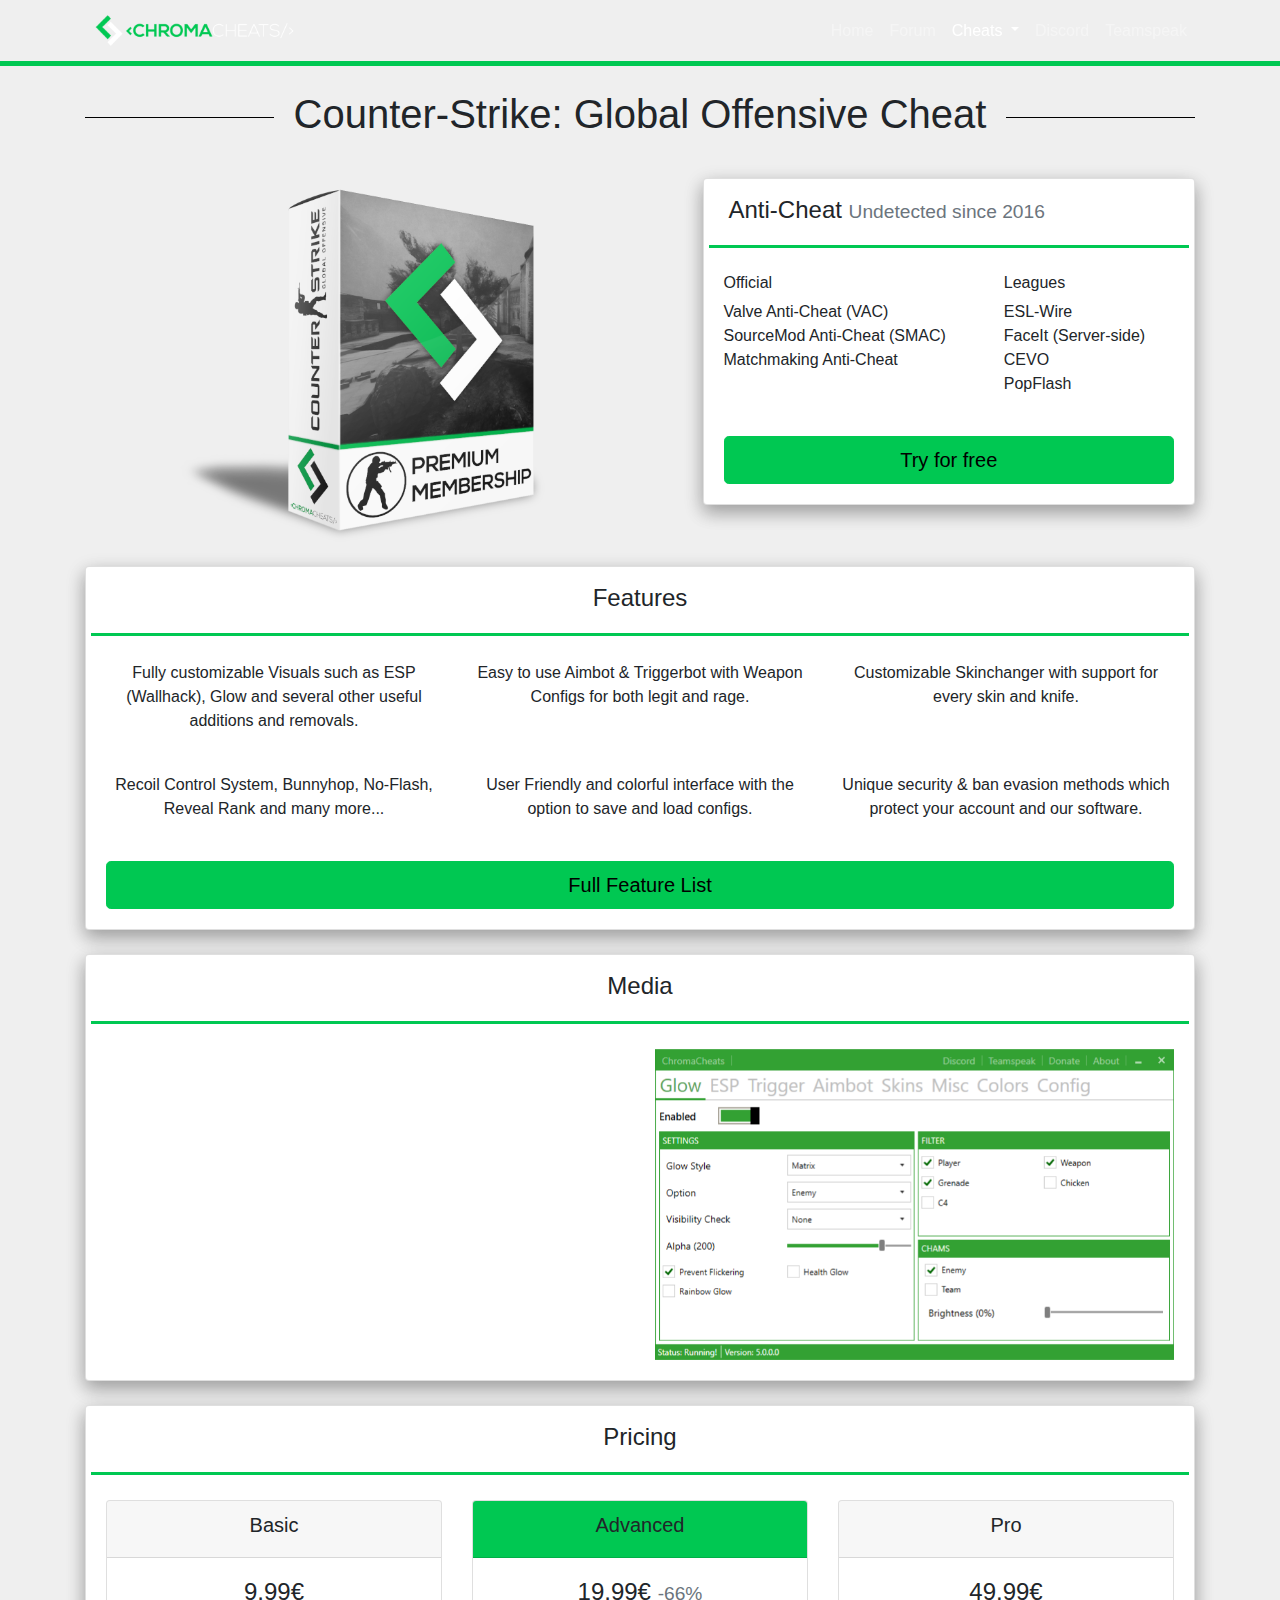
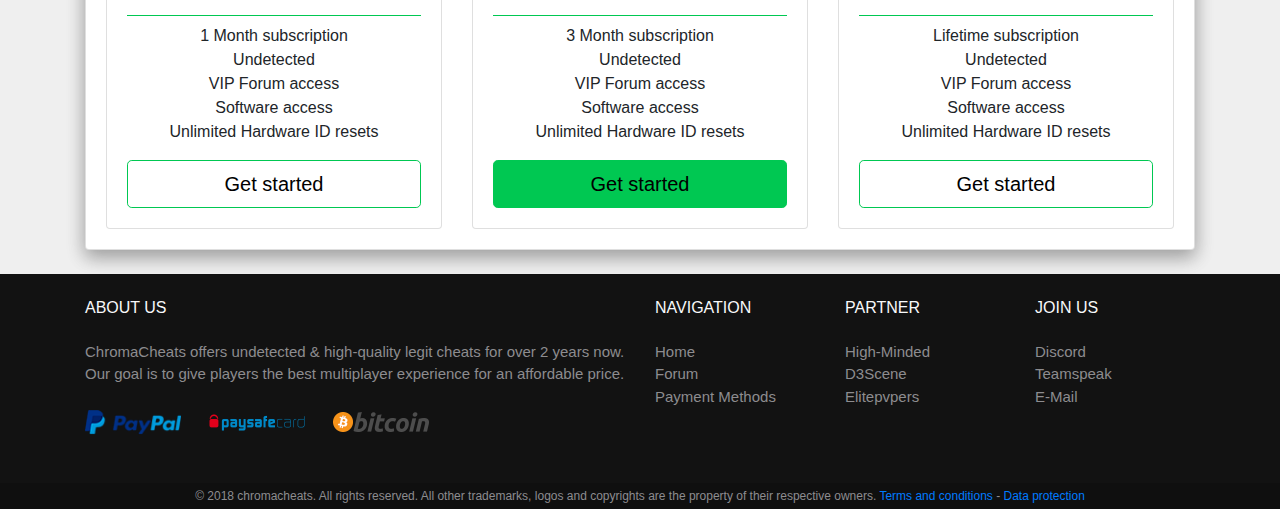
==== source/csgo.html @ 84249416 "uploaded files" ====
<!doctype html>
<html lang="en">

<head>
    <title>Counter-Strike: Global Offensive Cheat</title>

    <meta charset="utf-8">
    <meta name="viewport" content="width=device-width, initial-scale=1, shrink-to-fit=no">

    <meta name="description" content="We offer undetected premium CSGO legit cheats. You can try our hacks for free and check out our powerful aimbot and customizable wallhack!">
    <meta name="robots" content="index, follow">
    <meta name="author" content="michel-pi">

    <meta property="og:site_name" content="ChromaCheats - Surpass your enemies" />
    <meta property="og:type" content="website" />
    <meta property="og:url" content="https://chromacheats.com/csgo.html" />
    <meta property="og:title" content="Counter-Strike: Global Offensive Cheat" />
    <meta property="og:image" content="https://chromacheats.com/assets/img/logo.og.png" />
    <meta property="og:description" content="We offer undetected premium CSGO legit cheats. You can try our hacks for free and check out our powerful aimbot and customizable wallhack!" />

    <meta name="msapplication-TileColor" content="#00C852">
    <meta name="msapplication-TileImage" content="./assets/img/ico/ms-icon-144x144.png">
    <meta name="theme-color" content="#00C852">

    <link rel="apple-touch-icon" sizes="57x57" href="./assets/img/ico/apple-icon-57x57.png">
    <link rel="apple-touch-icon" sizes="60x60" href="./assets/img/ico/apple-icon-60x60.png">
    <link rel="apple-touch-icon" sizes="72x72" href="./assets/img/ico/apple-icon-72x72.png">
    <link rel="apple-touch-icon" sizes="76x76" href="./assets/img/ico/apple-icon-76x76.png">
    <link rel="apple-touch-icon" sizes="114x114" href="./assets/img/ico/apple-icon-114x114.png">
    <link rel="apple-touch-icon" sizes="120x120" href="./assets/img/ico/apple-icon-120x120.png">
    <link rel="apple-touch-icon" sizes="144x144" href="./assets/img/ico/apple-icon-144x144.png">
    <link rel="apple-touch-icon" sizes="152x152" href="./assets/img/ico/apple-icon-152x152.png">
    <link rel="apple-touch-icon" sizes="180x180" href="./assets/img/ico/apple-icon-180x180.png">
    <link rel="icon" type="image/png" sizes="192x192" href="./assets/img/ico/android-icon-192x192.png">
    <link rel="icon" type="image/png" sizes="32x32" href="./assets/img/ico/favicon-32x32.png">
    <link rel="icon" type="image/png" sizes="96x96" href="./assets/img/ico/favicon-96x96.png">
    <link rel="icon" type="image/png" sizes="16x16" href="./assets/img/ico/favicon-16x16.png">
    <link rel="manifest" href="./assets/img/ico/manifest.json">

    <!-- <script defer src="./assets/fontawesome/all.min.js"></script> -->
    <link rel="stylesheet" href="https://use.fontawesome.com/releases/v5.6.1/css/all.css" integrity="sha384-gfdkjb5BdAXd+lj+gudLWI+BXq4IuLW5IT+brZEZsLFm++aCMlF1V92rMkPaX4PP" crossorigin="anonymous">
    <link rel="stylesheet" href="./assets/css/bootstrap.min.css">
    <link rel="stylesheet" href="./assets/css/lightbox.css">
    <link rel="stylesheet" href="./assets/css/chromacheats.css">
</head>

<body>
    <nav class="navbar sticky-top navbar-expand-lg navbar-dark navbar-bg-pattern navbar-border-b">
        <div class="container">
            <a class="navbar-brand" href="./index.html"><img src="./assets/img/logo.png" height="35" alt="ChromaCheats"></a>

            <button class="navbar-toggler" type="button" data-toggle="collapse" data-target="#navbarContent" aria-controls="navbarContent" aria-expanded="false" aria-label="Toggle navigation">
                <span class="navbar-toggler-icon"></span>
            </button>

            <div class="collapse navbar-collapse justify-content-end" id="navbarContent">
                <ul class="navbar-nav">
                    <li class="nav-item"><a class="nav-link" href="./index.html"><i class="fas fa-home"></i> Home</a></li>
                    <li class="nav-item"><a class="nav-link" href="https://chromacheats.com/forum/"><i class="fas fa-comments"></i> Forum</a></li>
                    <li class="nav-item dropdown active">
                        <a class="nav-link dropdown-toggle" href="" id="cheatsDropdown" role="button" data-toggle="dropdown" aria-haspopup="true" aria-expanded="false">
                            <i class="fas fa-crosshairs"></i> Cheats
                        </a>
                        <div class="dropdown-menu" aria-labelledby="cheatsDropdown">
                            <a class="dropdown-item active" href="./csgo.html">Counter-Strike: Global Offensive</a>
                            <a class="dropdown-item" href="#">Rocket League (coming soon)</a>
                        </div>
                    </li>
                    <li class="nav-item"><a class="nav-link" href="https://discord.gg/bR7bbr" target="_blank"><i class="fab fa-discord"></i> Discord</a></li>
                    <li class="nav-item"><a class="nav-link" href="ts3server://ts.chromacheats.com"><i class="fab fa-teamspeak"></i> Teamspeak</a></li>
                </ul>
            </div>
        </div>
    </nav>

    <div class="container mt-4">
        <h1 class="text-center desktop-mb-4 page-header">Counter-Strike: Global Offensive Cheat</h1>
    </div>

    <div class="container mt-4">
        <div class="row">
            <div class="col-lg offset-md-1">
                <img class="product-box" src="./assets/img/product-box-csgo-small.png" alt="Counter-Strike: Global Offensive Cheat">
            </div>
            <div class="col-lg mobile-mt-4">
                <div class="card card-shadow">
                    <div class="card-header card-header-border bg-secondary">
                        <h4>Anti-Cheat <small class="text-muted">Undetected since 2016</small></h4>
                    </div>
                    <div class="card-body">
                        <div class="row">
                            <div class="col-md-7">
                                <h6>Official</h6>
                                <ul class="list-unstyled">
                                    <li><i class="fas fa-check text-primary"></i> Valve Anti-Cheat (VAC)</li>
                                    <li><i class="fas fa-check text-primary"></i> SourceMod Anti-Cheat (SMAC)</li>
                                    <li><i class="fas fa-check text-primary"></i> Matchmaking Anti-Cheat</li>
                                </ul>
                            </div>
                            <div class="col-md-5">
                                <h6>Leagues</h6>
                                <ul class="list-unstyled">
                                    <li><i class="fas fa-check text-primary"></i> ESL-Wire</li>
                                    <li><i class="fas fa-check text-primary"></i> FaceIt (Server-side)</li>
                                    <li><i class="fas fa-check text-primary"></i> CEVO</li>
                                    <li><i class="fas fa-check text-primary"></i> PopFlash</li>
                                </ul>
                            </div>
                        </div>

                        <a class="link-button btn btn-primary btn-lg btn-block mt-4" href="https://chromacheats.com/forum/threads/how-to-free-trial.178/" target="_blank">Try for free</a>
                    </div>
                </div>
            </div>
        </div>
    </div>

    <div class="container mt-4">
        <div class="card card-shadow">
            <div class="card-header card-header-border text-center bg-secondary">
                <h4>Features</h4>
            </div>
            <div class="card-body text-center">
                <div class="row">
                    <div class="col-md">
                        <div class="text-center"><i class="fas fa-eye text-2 font-header"></i></div>
                        <p>
                            Fully customizable Visuals such as ESP (Wallhack), Glow and several other useful additions and removals.
                        </p>
                    </div>
                    <div class="col-md">
                        <div class="text-center"><i class="fas fa-crosshairs text-2 font-header"></i></div>
                        <p>
                            Easy to use Aimbot & Triggerbot with Weapon Configs for both legit and rage.
                        </p>
                    </div>
                    <div class="col-md">
                        <div class="text-center"><i class="fas fa-palette text-2 font-header"></i></div>
                        <p>
                            Customizable Skinchanger with support for every skin and knife.
                        </p>
                    </div>
                </div>

                <div class="row mt-4">
                    <div class="col-md">
                        <div class="text-center"><i class="fas fa-cog text-2 font-header"></i></div>
                        <p>
                            Recoil Control System, Bunnyhop, No-Flash, Reveal Rank and many more...
                        </p>
                    </div>
                    <div class="col-md">
                        <div class="text-center"><i class="far fa-window-maximize text-2 font-header"></i></div>
                        <p>
                            User Friendly and colorful interface with the option to save and load configs.
                        </p>
                    </div>
                    <div class="col-md">
                        <div class="text-center"><i class="fas fa-user-shield text-2 font-header"></i></div>
                        <p>
                            Unique security & ban evasion methods which protect your account and our software.
                        </p>
                    </div>
                </div>

                <a class="link-button btn btn-primary btn-lg btn-block mt-4" href="https://chromacheats.com/forum/threads/cs-go-external-cheat-feature-list.37/" target="_blank">Full Feature List</a>
            </div>
        </div>

    </div>

    <div class="container mt-4">
        <div class="card card-shadow">
            <div class="card-header card-header-border bg-secondary">
                <h4 class="text-center">Media</h4>
            </div>
            <div class="card-body">
                <div class="row">
                    <div class="col-lg">
                        <div class="embed-responsive embed-responsive-16by9">
                            <iframe src="https://www.youtube.com/embed/sZnmVGdOWQY" allow="accelerometer; autoplay; encrypted-media; gyroscope; picture-in-picture" allowfullscreen></iframe>
                        </div>
                    </div>
                    <div class="col-lg mobile-mt-4">
                        <div class="carousel slide" id="carouselImages" data-ride="carousel">
                            <div class="carousel-inner">
                                <div class="carousel-item active">
                                    <a href="./assets/img/menu-glow.png" data-lightbox="menuImageCarousel"><img class="img-fluid" src="./assets/img/menu-glow.png" alt="Glow"></a>
                                </div>
                                <div class="carousel-item">
                                    <a href="./assets/img/menu-esp.png" data-lightbox="menuImageCarousel"><img class="img-fluid" src="./assets/img/menu-esp.png" alt="Wallhack"></a>
                                </div>
                                <div class="carousel-item">
                                    <a href="./assets/img/menu-triggerbot.png" data-lightbox="menuImageCarousel"><img class="img-fluid" src="./assets/img/menu-triggerbot.png" alt="Triggerbot"></a>
                                </div>
                                <div class="carousel-item">
                                    <a href="./assets/img/menu-aimbot.png" data-lightbox="menuImageCarousel"><img class="img-fluid" src="./assets/img/menu-aimbot.png" alt="Aimbot"></a>
                                </div>
                                <div class="carousel-item">
                                    <a href="./assets/img/menu-skinchanger.png" data-lightbox="menuImageCarousel"><img class="img-fluid" src="./assets/img/menu-skinchanger.png" alt="Skinchanger"></a>
                                </div>
                                <div class="carousel-item">
                                    <a href="./assets/img/menu-misc.png" data-lightbox="menuImageCarousel"><img class="img-fluid" src="./assets/img/menu-misc.png" alt="Misc"></a>
                                </div>
                                <div class="carousel-item">
                                    <a href="./assets/img/menu-colors.png" data-lightbox="menuImageCarousel"><img class="img-fluid" src="./assets/img/menu-colors.png" alt="Colors"></a>
                                </div>
                                <div class="carousel-item">
                                    <a href="./assets/img/menu-config.png" data-lightbox="menuImageCarousel"><img class="img-fluid" src="./assets/img/menu-config.png" alt="Config"></a>
                                </div>
                            </div>
                            <a class="carousel-control-prev" href="#carouselImages" role="button" data-slide="prev">
                                <span class="fas fa-chevron-left text-2" aria-hidden="true"></span>
                                <span class="sr-only text-2">Previous</span>
                            </a>
                            <a class="carousel-control-next" href="#carouselImages" role="button" data-slide="next">
                                <span class="fas fa-chevron-right text-2" aria-hidden="true"></span>
                                <span class="sr-only text-2">Next</span>
                            </a>
                        </div>
                    </div>
                </div>
            </div>
        </div>
    </div>

    <div class="container text-center mt-4">
        <div class="card card-shadow">
            <div class="card-header card-header-border bg-secondary">
                <h4>Pricing</h4>
            </div>
            <div class="card-body">
                <div class="row">
                    <div class="col-md">
                        <div class="card hoverable">
                            <div class="card-header">
                                <h5>Basic</h5>
                            </div>
                            <div class="card-body">
                                <h4>9.99€</h4>
                                <div class="dropdown-divider-primary"></div>
                                <ul class="list-unstyled">
                                    <li>1 Month subscription</li>
                                    <li>Undetected</li>
                                    <li>VIP Forum access</li>
                                    <li>Software access</li>
                                    <li>Unlimited Hardware ID resets</li>
                                </ul>
                                <a class="link-button btn btn-lg btn-block btn-outline-primary" href="https://chromacheats.com/forum">Get started</a>
                            </div>
                        </div>
                    </div>
                    <div class="col-md mobile-sm-mt-4">
                        <div class="card hoverable">
                            <div class="card-header bg-primary">
                                <h5>Advanced</h5>
                            </div>
                            <div class="card-body">
                                <h4>19.99€ <small class="text-muted">-66%</small></h4>
                                <div class="dropdown-divider-primary"></div>
                                <ul class="list-unstyled">
                                    <li>3 Month subscription</li>
                                    <li>Undetected</li>
                                    <li>VIP Forum access</li>
                                    <li>Software access</li>
                                    <li>Unlimited Hardware ID resets</li>
                                </ul>
                                <a class="link-button btn btn-lg btn-block btn-primary" href="https://chromacheats.com/forum">Get started</a>
                            </div>
                        </div>
                    </div>
                    <div class="col-md mobile-sm-mt-4">
                        <div class="card hoverable">
                            <div class="card-header">
                                <h5>Pro</h5>
                            </div>
                            <div class="card-body">
                                <h4>49.99€</h4>
                                <div class="dropdown-divider-primary"></div>
                                <ul class="list-unstyled">
                                    <li>Lifetime subscription</li>
                                    <li>Undetected</li>
                                    <li>VIP Forum access</li>
                                    <li>Software access</li>
                                    <li>Unlimited Hardware ID resets</li>
                                </ul>
                                <a class="link-button btn btn-lg btn-block btn-outline-primary" href="https://chromacheats.com/forum">Get started</a>
                            </div>
                        </div>
                    </div>
                </div>
            </div>
        </div>
    </div>
    <div class="bg-dark pb-2 mt-4">
        <div class="container pt-4 pb-4 text-footer">
            <div class="row">
                <div class="col-lg-6 mobile-text-center">
                    <h6 class="text-light mb-4">ABOUT US</h6>
                    <ul class="list-unstyled">
                        <li>
                            ChromaCheats offers undetected & high-quality legit cheats for over 2 years now. Our goal is to give players the best multiplayer experience for an affordable price.
                        </li>
                        <li class="mt-4 mobile-mb-4">
                            <img class="d-inline payment-image mr-4" src="./assets/img/payment-paypal.png" alt="PayPal">
                            <img class="d-inline payment-image mr-4" src="./assets/img/payment-paysafecard-small.png" alt="paysafecard">
                            <img class="d-inline payment-image mobile-sm-mt-4" src="./assets/img/payment-bitcoin-smaller.png" alt="Bitcoin">
                        </li>
                    </ul>
                </div>

                <div class="col-lg-2 mobile-text-center">
                    <h6 class="text-light mb-4">NAVIGATION</h6>
                    <ul class="list-unstyled">
                        <li><a class="link-footer" href="./index.html">Home</a></li>
                        <li><a class="link-footer" href="https://chromacheats.com/forum/">Forum</a></li>
                        <li><a class="link-footer" href="https://chromacheats.com/forum/forums/payment-methods.35/">Payment Methods</a></li>
                    </ul>
                </div>

                <div class="col-lg-2 mobile-text-center">
                    <h6 class="text-light mb-4">PARTNER</h6>
                    <ul class="list-unstyled">
                        <li><a class="link-footer" href="https://high-minded.net/" target="_blank">High-Minded</a></li>
                        <li><a class="link-footer" href="http://www.d3scene.com/" target="_blank">D3Scene</a></li>
                        <li><a class="link-footer" href="https://www.elitepvpers.com/" target="_blank">Elitepvpers</a></li>
                    </ul>
                </div>

                <div class="col-lg-2 mobile-text-center">
                    <h6 class="text-light mb-4">JOIN US</h6>
                    <ul class="list-unstyled">
                        <li><a class="link-footer" href="https://discord.gg/bR7bbr" target="_blank">Discord</a></li>
                        <li><a class="link-footer" href="ts3server://ts.chromacheats.com">Teamspeak</a></li>
                        <li><a class="link-footer" href="mailto:contact@chromacheats.com">E-Mail</a></li>
                    </ul>
                </div>
            </div>
        </div>
    </div>
    <div class="container-fluid bg-darker text-footer pt-1 pb-1">
        <div class="text-center text-7">© 2018 chromacheats. All rights reserved. All other trademarks, logos and copyrights are the property of their respective owners. <a href="https://chromacheats.com/forum/help/terms">Terms and conditions</a> - <a href="https://chromacheats.com/gdpr.html">Data protection</a></div>
    </div>

    <script src="./assets/js/jquery-3.3.1.min.js"></script>
    <script src="./assets/js/popper.min.js"></script>
    <script src="./assets/js/bootstrap.min.js"></script>
    <script src="./assets/js/lightbox.js" defer></script>
    <script src="./assets/js/chromacheats.js" defer></script>
</body>

</html>
---- source/assets/css/chromacheats.css ----
.jumbotron {
    padding: 1rem 1rem;
    margin-bottom: 0;
    border-radius: 0.3rem;
  }
  
  @media (min-width: 576px) {
    .jumbotron {
      padding: 1rem 1rem;
    }
  }
.link-button
{
    text-decoration: none;
}
.link-button:hover
{
    text-decoration: none;
}
.navbar-bg-pattern
{
    background-image: url('https://chromacheats.com/assets/img/bg-pattern-3-opt.jpg');
    background-repeat: repeat;
}
.navbar-border-b
{
    border-bottom: 5px solid #00C852;
}
.product-box
{
    height: 364px;
    max-width: 100%;
}
.product-box-small
{
    height: 182px;
    max-width: 100%;
}
.product-box-link
{
    color: #000000;
    text-decoration: none;
}
.product-box-icon
{
    font-size: 128px;
}
.product-box-link:hover
{
    color: #000000;
    text-decoration: underline;
}
body
{
    background-color: #efefef;
}
strong
{
    font-weight: bold !important;
}
.clickable-icon
{
    color: inherit !important;
    text-decoration: none;
    background-color: transparent;
    -webkit-text-decoration-skip: objects;
}
.clickable-icon:hover
{
    color: #00C852 !important;
    text-decoration: none;
}
::selection {
	color: black;
    background-color: rgb(00, 200, 83);
}
::-moz-selection {
	color: black;
    background-color: rgb(00, 200, 83);
}
.payment-image
{
    max-height: 96px;
    max-width: 96px;
}
.embed-youtube
{
    display: block;
    min-width: 50%;
    min-height: 50%;
    border: 0;
}
.text-header
{
    margin-top: 0;
    margin-bottom: 0.5rem;
    margin-bottom: 0.5rem;
    font-family: inherit;
    font-weight: 500;
    line-height: 1.2;
    color: inherit;
}
.font-header
{
    margin-top: 0;
    margin-bottom: 0.5rem;
    margin-bottom: 0.5rem;
    line-height: 1.2;
}
.text-1
{
    font-size: 2.5rem;
}
.text-2
{
    font-size: 2rem;
}
.text-3
{
    font-size: 1.75rem;
}
.text-4
{
    font-size: 1.5rem;
}
.text-5
{
    font-size: 1.25rem;
}
.text-6
{
    font-size: 1rem;
}
.text-7
{
    font-size: 0.75rem;
}
.text-footer
{
    color: rgb(141, 140, 143);
    font-size: 15px;
}
.icon-big
{
    /* font-size: 6rem; */
    font-size: 4rem;
}
.navbar-dark .navbar-brand {
    color: #fff;
  }
  
  .navbar-dark .navbar-brand:hover, .navbar-dark .navbar-brand:focus {
    color: #fff;
  }
  
  .navbar-dark .navbar-nav .nav-link {
    color: #f5f5f5;
  }
  
  .navbar-dark .navbar-nav .nav-link:hover, .navbar-dark .navbar-nav .nav-link:focus {
    color: #00C852 !important;
  }
  
  .navbar-dark .navbar-nav .nav-link.disabled {
    color: rgba(255, 255, 255, 0.25);
  }
  
  .navbar-dark .navbar-nav .show > .nav-link,
  .navbar-dark .navbar-nav .active > .nav-link,
  .navbar-dark .navbar-nav .nav-link.show,
  .navbar-dark .navbar-nav .nav-link.active {
    color: #ffffff;
  }
  
  .navbar-dark .navbar-toggler {
    color: rgba(255, 255, 255, 0.5);
    border-color: rgba(255, 255, 255, 0.1);
  }
  
  .navbar-dark .navbar-toggler-icon {
    background-image: url("data:image/svg+xml;charset=utf8,%3Csvg viewBox='0 0 30 30' xmlns='http://www.w3.org/2000/svg'%3E%3Cpath stroke='rgba(255, 255, 255, 0.5)' stroke-width='2' stroke-linecap='round' stroke-miterlimit='10' d='M4 7h22M4 15h22M4 23h22'/%3E%3C/svg%3E");
  }
  
  .navbar-dark .navbar-text {
    color: rgba(255, 255, 255, 0.5);
  }
  
  .navbar-dark .navbar-text a {
    color: #fff;
  }
  
  .navbar-dark .navbar-text a:hover, .navbar-dark .navbar-text a:focus {
    color: #fff;
  }
.dropdown-item-text
{
    color: #000000;
}
.dropdown-item
{
    color: #000000;
}
.dropdown-item:hover, .dropdown-item:focus
{
    color: #000000;
    text-decoration: none;
    background-color: #f5f5f5;
  }
  
  .dropdown-item.active, .dropdown-item:active
  {
    color: #0C0C0C;
    text-decoration: none;
    background-color: #00C852;
  }
  
  .dropdown-item.disabled, .dropdown-item:disabled
  {
    color: #0C0C0C;
    background-color: transparent;
  }
.carousel-indicators li
{
    background-color: #0C0C0C;
}
.carousel-indicators .active
{
    background-color: #00C852;
}
.carousel-control-prev,
.carousel-control-next
{
    color: #0C0C0C;
}
.carousel-control-prev:hover, .carousel-control-prev:focus,
.carousel-control-next:hover,
.carousel-control-next:focus
{
    color: #00C852;
}
.carousel-control-prev-icon,
.carousel-control-next-icon
{
    background: transparent no-repeat center center;
}
@media (min-width: 768px)
{
    .page-header
    {
        overflow: hidden;
        text-align: center;
    }
    .page-header:before, .page-header:after
    {
        background-color: #000000;
        content: "";
        display: inline-block;
        height: 1px;
        position: relative;
        vertical-align: middle;
        width: 50%;
    }
    .page-header:before
    {
        right: 0.5em;
        margin-left: -50%;
    }
    .page-header:after
    {
        left: 0.5em;
        margin-right: -50%;
    }
}
@media (min-width: 992px)
{
    .desktop-ml-4
    {
        margin-left: 2.5rem !important;
    }
    .desktop-mb-4
    {
        margin-bottom: 2.5rem !important;
    }
    .desktop-mb-5
    {
        margin-bottom: 3rem !important;
    }
    .desktop-mt-4
    {
        margin-top: 1.5rem !important;
    }
}
@media (max-width: 768px)
{
    .mobile-sm-mt-2
    {
        margin-top: 0.5rem !important;
    }
    .mobile-sm-mt-4
    {
        margin-top: 1.5rem !important;
    }
    .mobile-sm-mb-2
    {
        margin-bottom: 0.5rem !important;
    }
    .mobile-sm-mb-4
    {
        margin-bottom: 1.5rem !important;
    }
}
@media (max-width: 992px)
{
    .mobile-mt-2
    {
        margin-top: 0.5rem !important;
    }
    .mobile-mt-4
    {
        margin-top: 1.5rem !important;
    }
    .mobile-mb-2
    {
        margin-bottom: 0.5rem !important;
    }
    .mobile-mb-4
    {
        margin-bottom: 1.5rem !important;
    }
    .mobile-text-center
    {
        text-align: center !important;
    }
}
.green-bar
{
    border-top: 5px solid #00C852;
}
.card-shadow
{
    -webkit-transition: -webkit-box-shadow .25s;
    transition: -webkit-box-shadow .25s;
    transition: box-shadow .25s;
    transition: box-shadow .25s, -webkit-box-shadow .25s;
    -webkit-box-shadow: 0 8px 17px 0 rgba(0, 0, 0, 0.2), 0 6px 20px 0 rgba(0, 0, 0, 0.19);
            box-shadow: 0 8px 17px 0 rgba(0, 0, 0, 0.2), 0 6px 20px 0 rgba(0, 0, 0, 0.19);
}
.card-header-border
{
    margin: 5px;
    border-bottom: 3px solid #00C852;
}
.jumbotron
{
    background-color: #ffffff;
}
.bg-primary
{
    background-color: #00C852 !important;
}
.bg-secondary
{
    background-color: #ffffff !important;
}
.bg-dark
{
    background-color: #121212 !important;
}
.bg-darker
{
    background-color: #0f0f0f !important;
}
.text-primary
{
    color: #00C852 !important;
}
.link-primary
{
    color: whitesmoke !important;
}
.link-primary:hover
{
    text-decoration: none !important;
    color: #00C852 !important;
}
.link-footer
{
    color: rgb(141, 140, 143) !important;
}
.link-footer:hover
{
    color: #f5f5ff !important;
    text-decoration: none !important;
}
.text-underline
{
    text-decoration: underline;
}
.btn-primary
{
    color: black;
    background-color: #00C852;
    border-color: #00C852;
}
.btn-primary:hover
{
    color: black;
    border-color: #00953E;
    background-color: #00953E;
}
.btn-primary:not(:disabled):not(.disabled):active, .btn-primary:not(:disabled):not(.disabled).active, .btn-primary:focus, .btn-primary.focus
{
    color: black;
    border-color: #00C852;
    background-color: #00C852;
}
.btn-primary:focus, .btn-primary.focus {
    box-shadow: none !important;
}
.btn-outline-primary
{
    color: black;
    border-color: #00C852;
}
.btn-outline-primary:hover
{
    color: black;
    border-color: #00C852;
    background-color: #00C852;
}
.btn-outline-primary:not(:disabled):not(.disabled):active, .btn-outline-primary:not(:disabled):not(.disabled).active, .btn-outline-primary:focus, .btn-outline-primary.focus
{
    color: black;
    border-color: #00C852;
    background-color: #ffffff;
}
.btn-outline-primary:focus, .btn-outline-primary.focus {
    box-shadow: none !important;
}
.hoverable {
    -webkit-transition: -webkit-box-shadow .25s;
    transition: -webkit-box-shadow .25s;
    transition: box-shadow .25s;
    transition: box-shadow .25s, -webkit-box-shadow .25s;
  }
  
  .hoverable:hover {
    -webkit-box-shadow: 0 8px 17px 0 rgba(0, 0, 0, 0.2), 0 6px 20px 0 rgba(0, 0, 0, 0.19);
            box-shadow: 0 8px 17px 0 rgba(0, 0, 0, 0.2), 0 6px 20px 0 rgba(0, 0, 0, 0.19);
  }
.dropdown-divider-primary
{
    height: 0;
    margin: 0.5rem 0;
    overflow: hidden;
    border-top: 1px solid #00C852;
}
.dropdown-divider-secondary
{
    height: 0;
    margin: 0.5rem 0;
    overflow: hidden;
    border-top: 1px solid #F7F7F7;
}
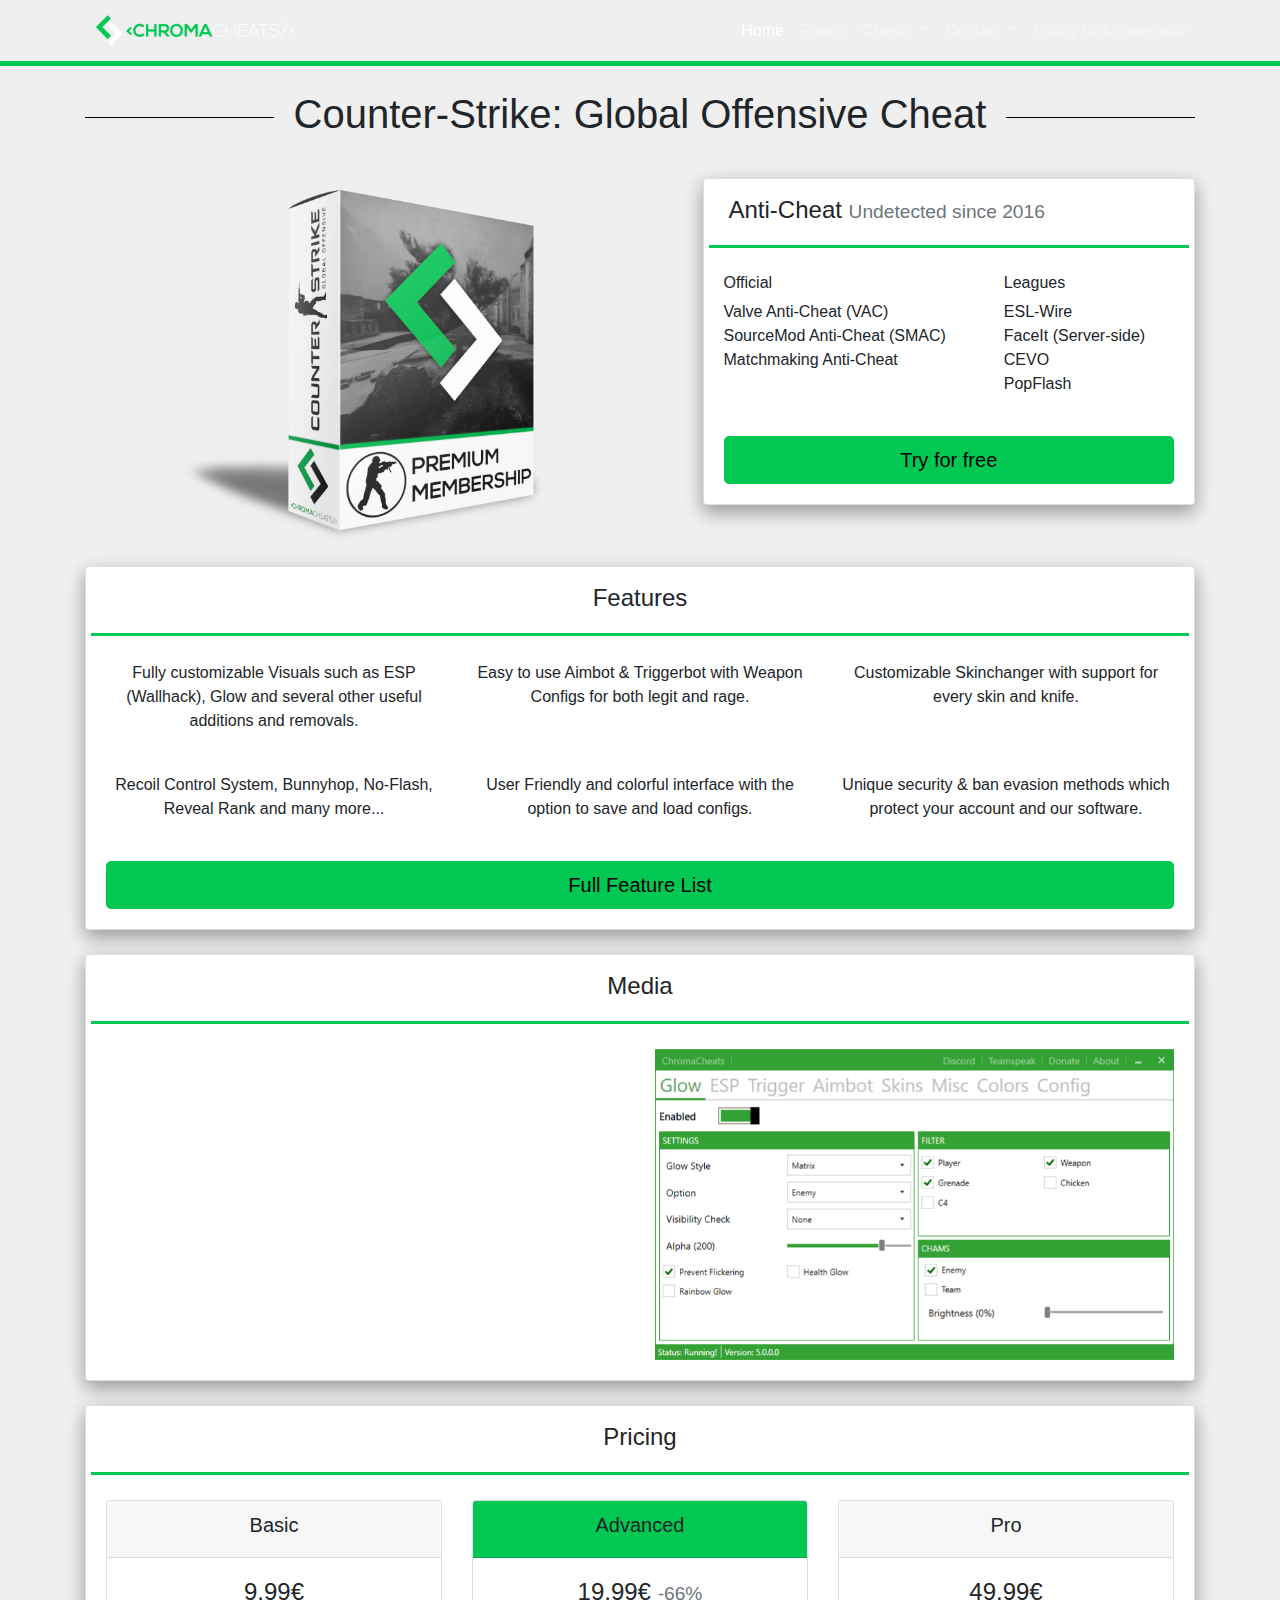
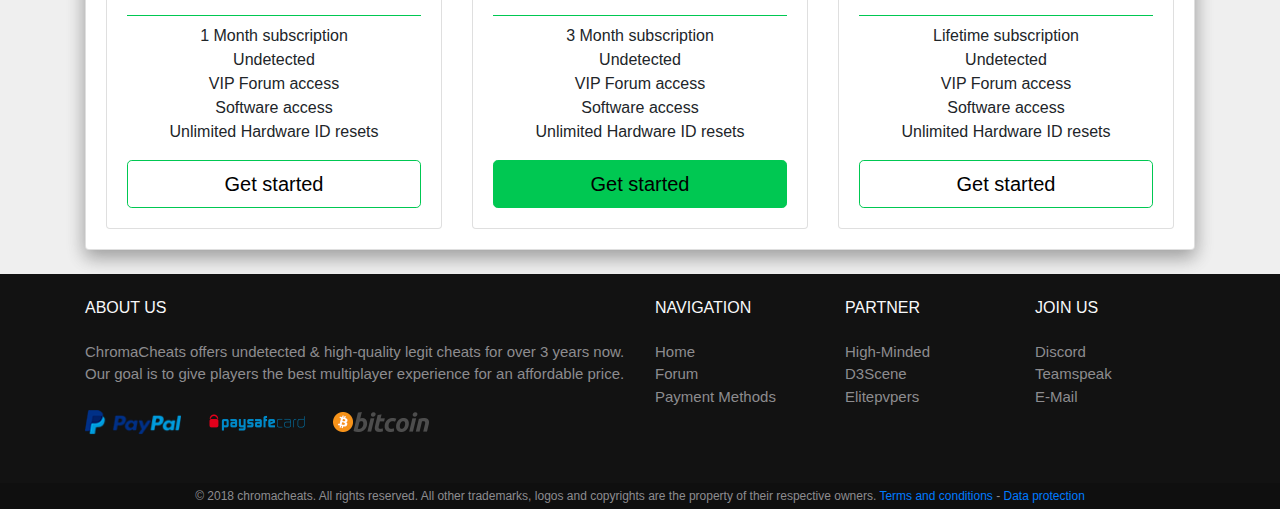
==== commit 9fa7a4af: "new navigation" ====
--- a/source/csgo.html
+++ b/source/csgo.html
@@ -55,19 +55,27 @@
 
             <div class="collapse navbar-collapse justify-content-end" id="navbarContent">
                 <ul class="navbar-nav">
-                    <li class="nav-item"><a class="nav-link" href="./index.html"><i class="fas fa-home"></i> Home</a></li>
+                    <li class="nav-item active"><a class="nav-link" href="./index.html"><i class="fas fa-home"></i> Home</a></li>
                     <li class="nav-item"><a class="nav-link" href="https://chromacheats.com/forum/"><i class="fas fa-comments"></i> Forum</a></li>
-                    <li class="nav-item dropdown active">
+                    <li class="nav-item dropdown">
                         <a class="nav-link dropdown-toggle" href="" id="cheatsDropdown" role="button" data-toggle="dropdown" aria-haspopup="true" aria-expanded="false">
                             <i class="fas fa-crosshairs"></i> Cheats
                         </a>
                         <div class="dropdown-menu" aria-labelledby="cheatsDropdown">
-                            <a class="dropdown-item active" href="./csgo.html">Counter-Strike: Global Offensive</a>
-                            <a class="dropdown-item" href="#">Rocket League (coming soon)</a>
+                            <a class="dropdown-item active" href="./csgo.html"><i class="fas fa-crosshairs"></i> Counter-Strike: Global Offensive</a>
+                            <a class="dropdown-item" href="#"><i class="fas fa-rocket"></i> Rocket League (coming soon)</a>
                         </div>
                     </li>
-                    <li class="nav-item"><a class="nav-link" href="https://discord.gg/bR7bbr" target="_blank"><i class="fab fa-discord"></i> Discord</a></li>
-                    <li class="nav-item"><a class="nav-link" href="ts3server://ts.chromacheats.com"><i class="fab fa-teamspeak"></i> Teamspeak</a></li>
+                    <li class="nav-item dropdown">
+                        <a class="nav-link dropdown-toggle" href="" id="contactDropdown" role="button" data-toggle="dropdown" aria-haspopup="true" aria-expanded="false">
+                            <i class="fab fa-discord"></i> Contact
+                        </a>
+                        <div class="dropdown-menu" aria-labelledby="contactDropdown">
+                            <a class="dropdown-item" href="https://discord.gg/bR7bbr" target="_blank"><i class="fab fa-discord"></i> Discord</a>
+                            <a class="dropdown-item" href="ts3server://ts.chromacheats.com"><i class="fab fa-teamspeak"></i> Teamspeak</a>
+                        </div>
+                    </li>
+                    <li class="nav-item"><a class="nav-link" href="./lobbylink/index.php"><i class="fas fa-rocket"></i> Lobby Link Generator</a></li>
                 </ul>
             </div>
         </div>
@@ -299,7 +307,7 @@
                     <h6 class="text-light mb-4">ABOUT US</h6>
                     <ul class="list-unstyled">
                         <li>
-                            ChromaCheats offers undetected & high-quality legit cheats for over 2 years now. Our goal is to give players the best multiplayer experience for an affordable price.
+                            ChromaCheats offers undetected & high-quality legit cheats for over 3 years now. Our goal is to give players the best multiplayer experience for an affordable price.
                         </li>
                         <li class="mt-4 mobile-mb-4">
                             <img class="d-inline payment-image mr-4" src="./assets/img/payment-paypal.png" alt="PayPal">
